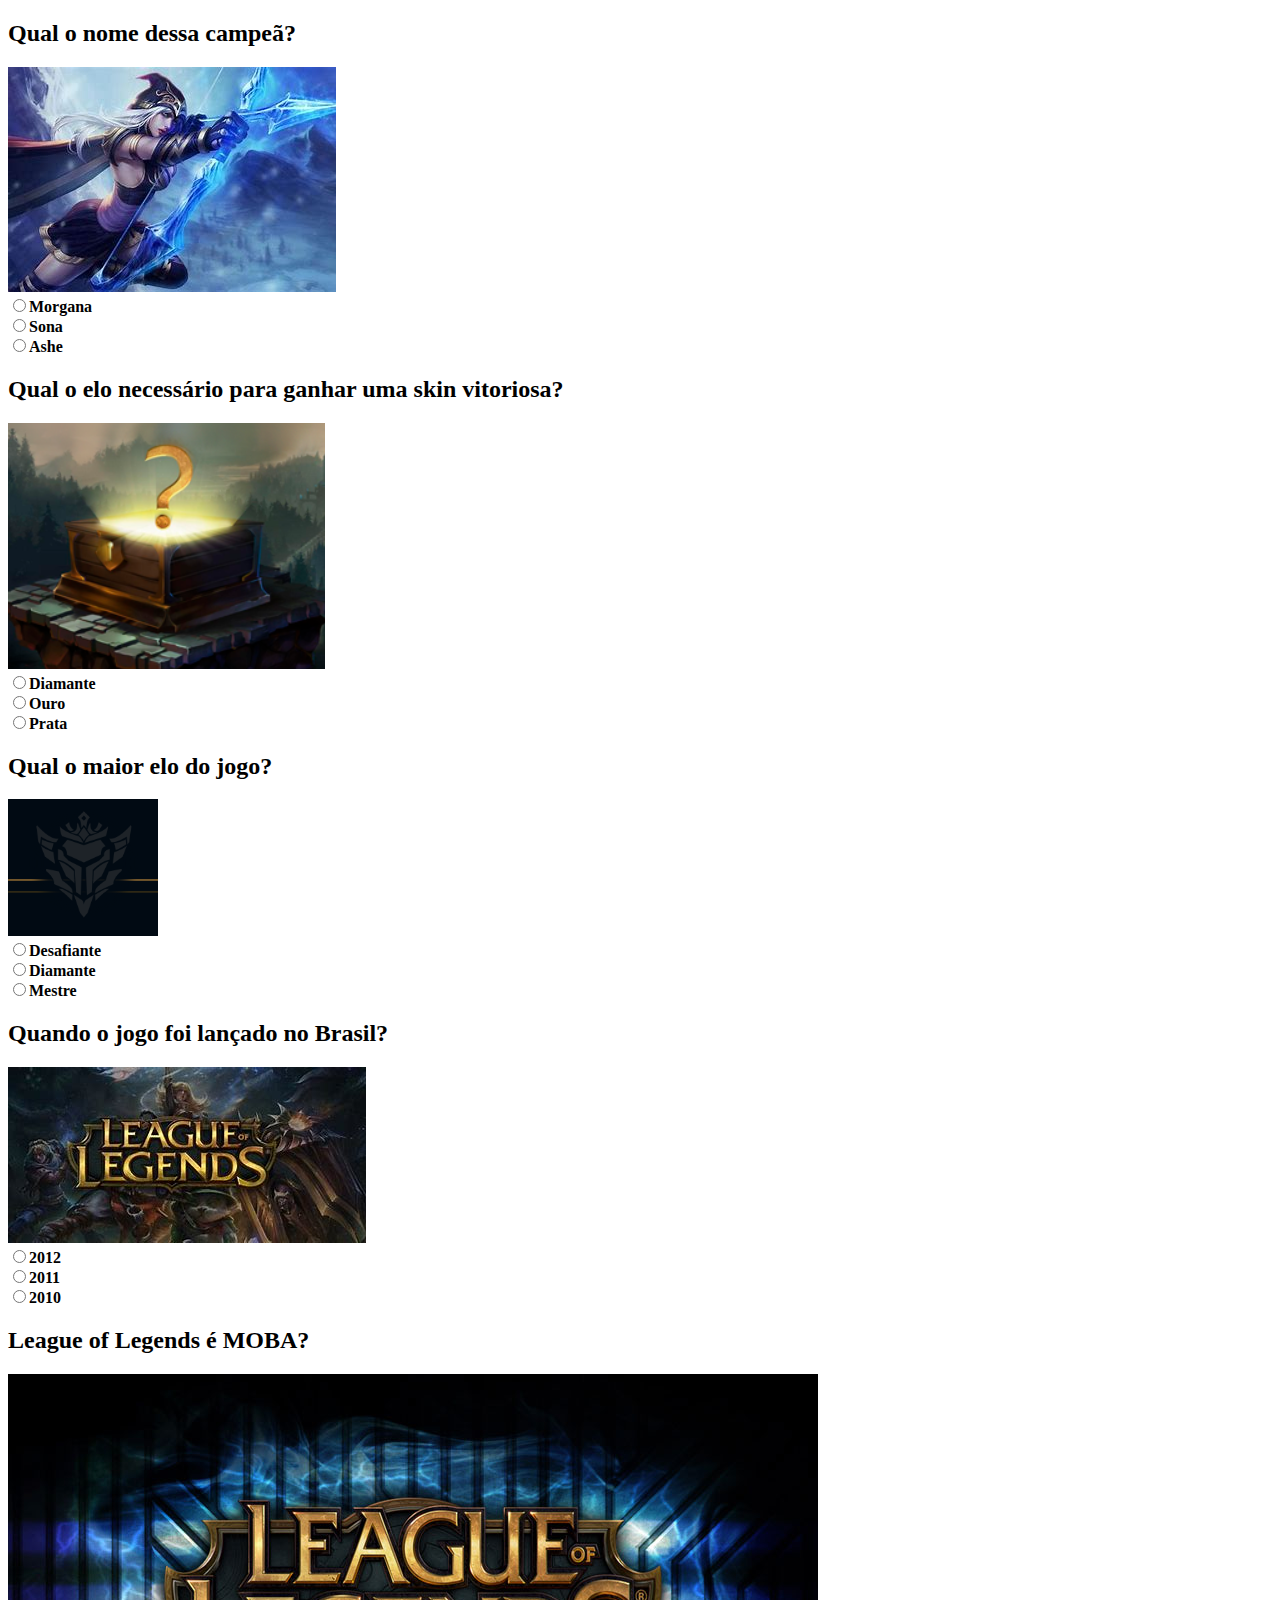
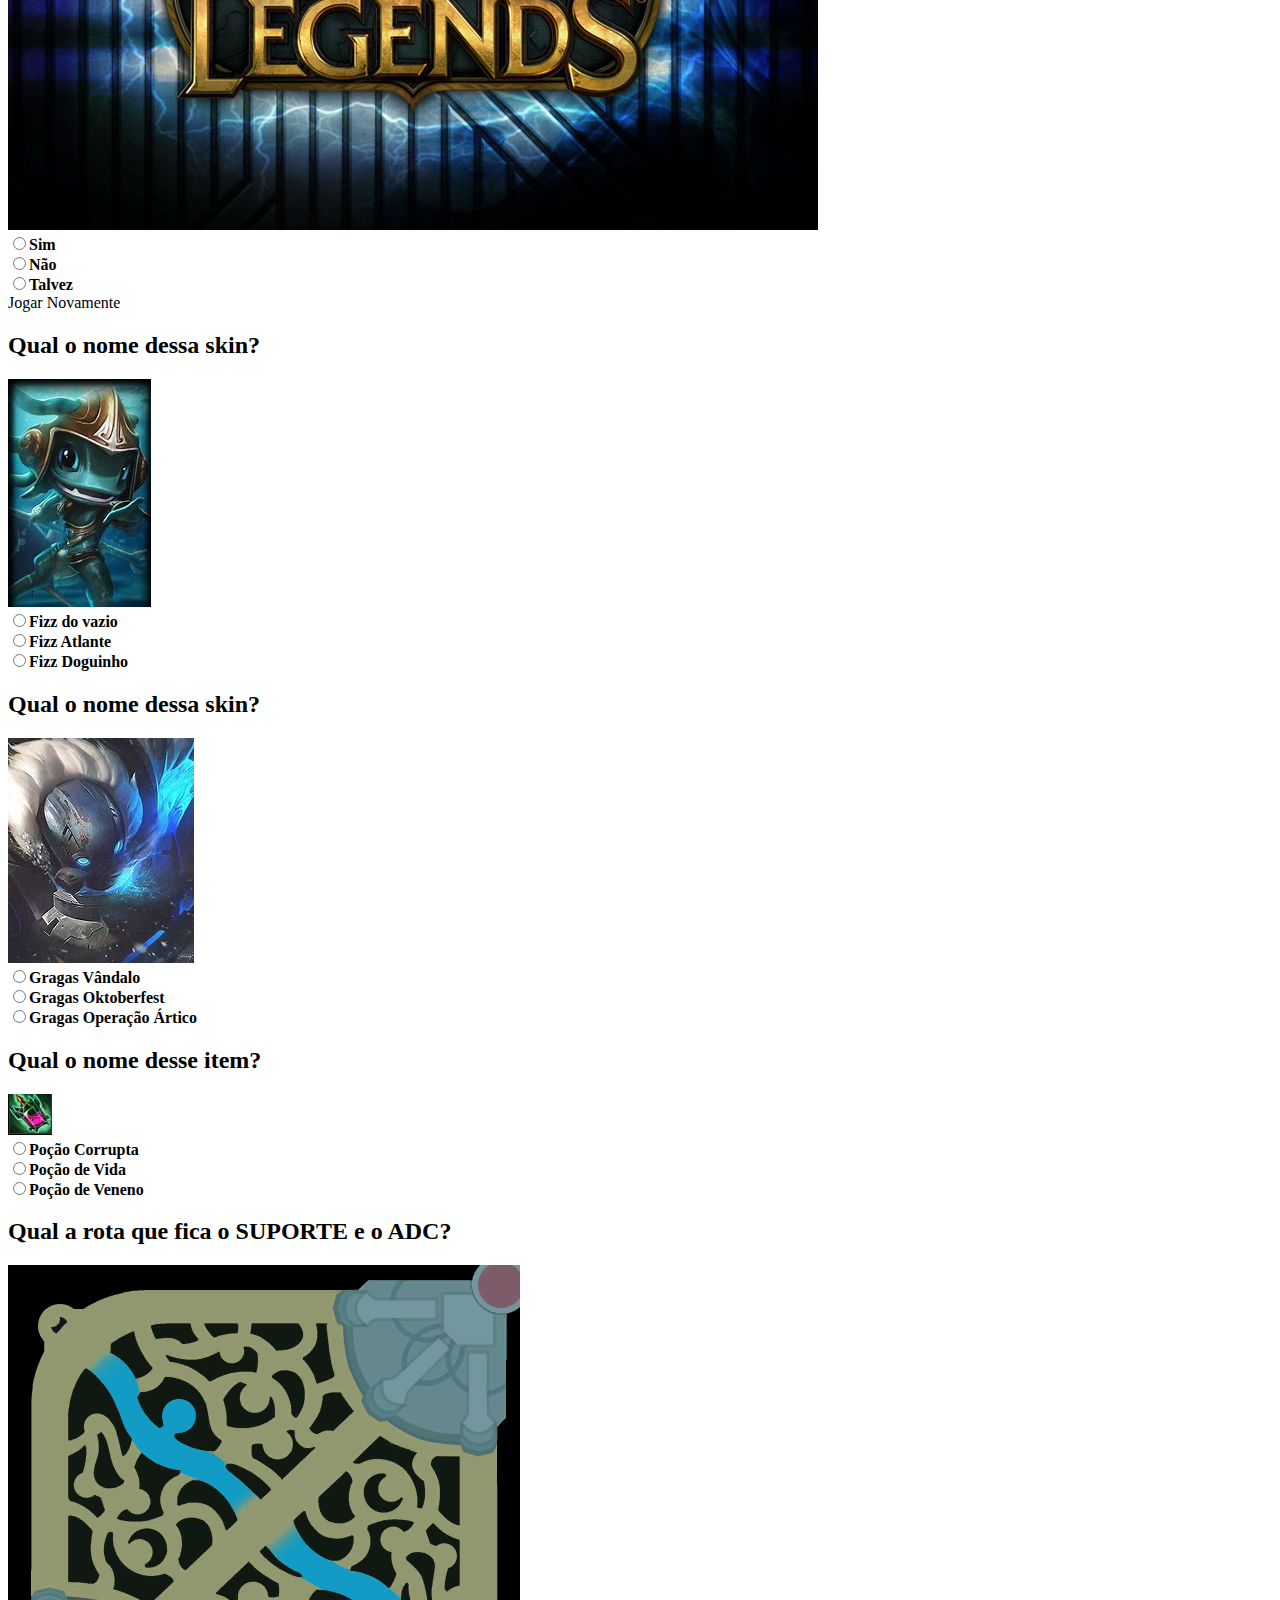
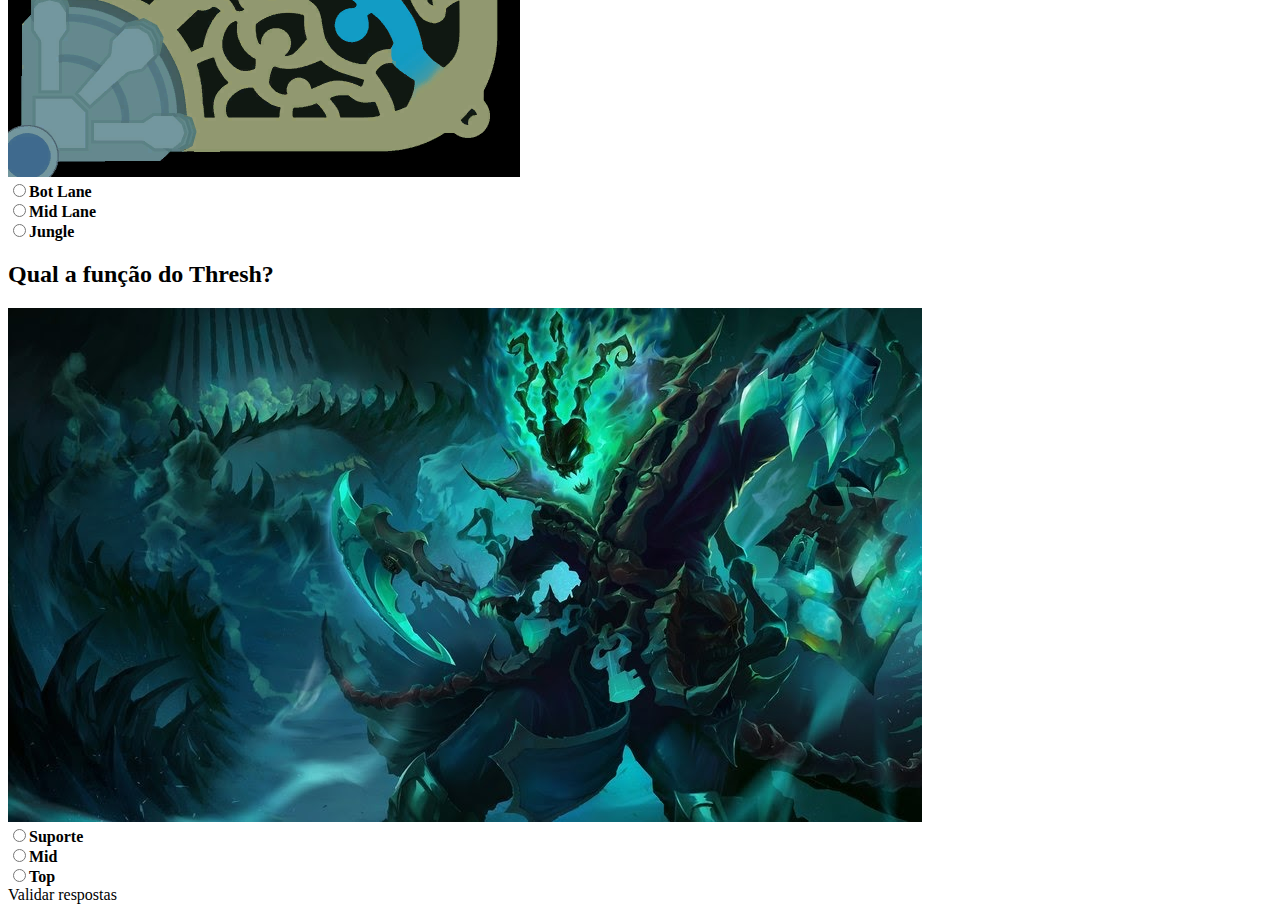
==== quiz_lima/html/jogo.html @ ddfab9fd "Add files via upload" ====
<!DOCTYPE html>
<html lang="en">
<head>
    <meta charset="UTF-8">
    <meta name="viewport" content="width=device-width, initial-scale=1.0">
    <title>*- QUIZ LEAGUE OF LEGENDS -*</title>
    <link rel="stylesheet" href="/styles/main.css">
</head>
<body>
    <main id="quadrado">
    <div id="card1" class="card">
        <!-- Questão 1<br>
        Qual o nome dessa skin?
        <img id="img1" src="/images/OIP (1).jfif" alt=""><br>
        <label><input type="radio" name="a" id="alt1-1">Fizz do vazio</label>
        <label><input type="radio" name="a" id="alt1-2">Fizz atlante</label>
        <label><input type="radio" name="a" id="alt1-3">Fizz esquadrão omega</label> -->
    </div>
    <div id="card2" class="card">
        <!-- Questão 2<br>
        Qual o nome dessa skin?
        <img id="img2" src="/images/OIP.jfif" alt=""><br>
        <label><input type="radio" name="b" id="alt1-1">Gragas Vândalo</label>
        <label><input type="radio" name="b" id="alt1-2">Gragas Oktoberfest</label>
        <label><input type="radio" name="b" id="alt1-3">Gragas Operação Ártico</label> -->
    </div>
    <div id="card3" class="card">
        <!-- Questão 3<br>
        Qual o elo necessário para ganhar uma skin vitoriosa?
        <img id="img3" src="/images/baumisterioso.PNG" alt=""><br>
        <label><input type="radio" name="c" id="alt1-1">Ouro</label>
        <label><input type="radio" name="c" id="alt1-2">Diamante</label>
        <label><input type="radio" name="c" id="alt1-3">É necessário apenas jogar uma partida</label> -->
    </div>
    <div id="card4" class="card">
        <!-- Questão 4<br>
        Qual o maior rank do jogo?
        <img id="img4" src="/images/elo.PNG" alt=""><br>
        <label><input type="radio" name="c" id="alt1-1">Diamante</label>
        <label><input type="radio" name="c" id="alt1-2">Desafiante</label>
        <label><input type="radio" name="c" id="alt1-3">Mestre</label> -->
    </div>
    <div id="card5" class="card">
        <!-- Questão 5<br>
        Qual é o nome da rota em que fica o ADC e o SUPORTE?
        <img id="img5" src="/images/Summoner's_Rift_Minimap.png" alt=""><br>
        <label><input type="radio" name="d" id="alt1-1">Bot lane</label>
        <label><input type="radio" name="d" id="alt1-2">Mid lane</label>
        <label><input type="radio" name="d" id="alt1-3">Jungle</label> -->
    </div>
    <div class="btn btn-secondary">
        <a onclick="refresh()">Jogar Novamente</a>
    </div>
    <div>
        <span id="saida2"></span>
    </div>
    <div id="card6" class="card">
        <!-- Questão 6<br>
        Qual o nome desse item?
        <img id="img6" src="/images/poção.PNG" alt=""><br>
        <label><input type="radio" name="e" id="alt1-1">Pote de vida</label>
        <label><input type="radio" name="e" id="alt1-2">Poção de veneno</label>
        <label><input type="radio" name="e" id="alt1-3">Poção corrupta</label> -->
    </div>
    <div id="card7" class="card">
        <!-- Questão 7<br>
        Quando o LOL foi lançado oficialmente no Brasil?
        <img id="img7" src="/images/league.jfif" alt=""><br>
        <label><input type="radio" name="f" id="alt1-1">2010</label>
        <label><input type="radio" name="f" id="alt1-2">2011</label>
        <label><input type="radio" name="f" id="alt1-3">2012</label> -->
    </div>
    <div id="card8" class="card">
        <!-- Questão 8<br>
        Qual o nome dessa campeã?
        <img id="img8" src="/images/ashe.jfif" alt=""><br>
        <label><input type="radio" name="g" id="alt1-1">Morgana</label>
        <label><input type="radio" name="g" id="alt1-2">Ashe</label>
        <label><input type="radio" name="g" id="alt1-3">Kayle</label> -->
    </div>
    <div id="card9" class="card">
        <!-- Questão 9<br>
        League of Legends é um RPG.
        <img id="img9" src="/images/lol.jfif" alt=""><br>
        <label><input type="radio" name="h" id="alt1-1">Verdadeiro</label>
        <label><input type="radio" name="h" id="alt1-2">Falso</label> -->
    </div>
    <div id="card10" class="card">
        <!-- <img id="img10" src="/images/thresh.jpg" alt=""><br>
        <label><input type="radio" name="i" id="alt1-1"></label>
        <label><input type="radio" name="i" id="alt1-2"></label>
        <label><input type="radio" name="i" id="alt1-3"></label><br><br> -->
    </div>
    <div class="btn btn-primary">
    <a onclick="resposta1()">Validar respostas</a>
    </div>
    <div>
        <span id="saida"></span>
    </div>
    </main>
    <script src="../js/deck.js"></script>
    <script src="../js/jogo.js"></script>
</body>
</html>
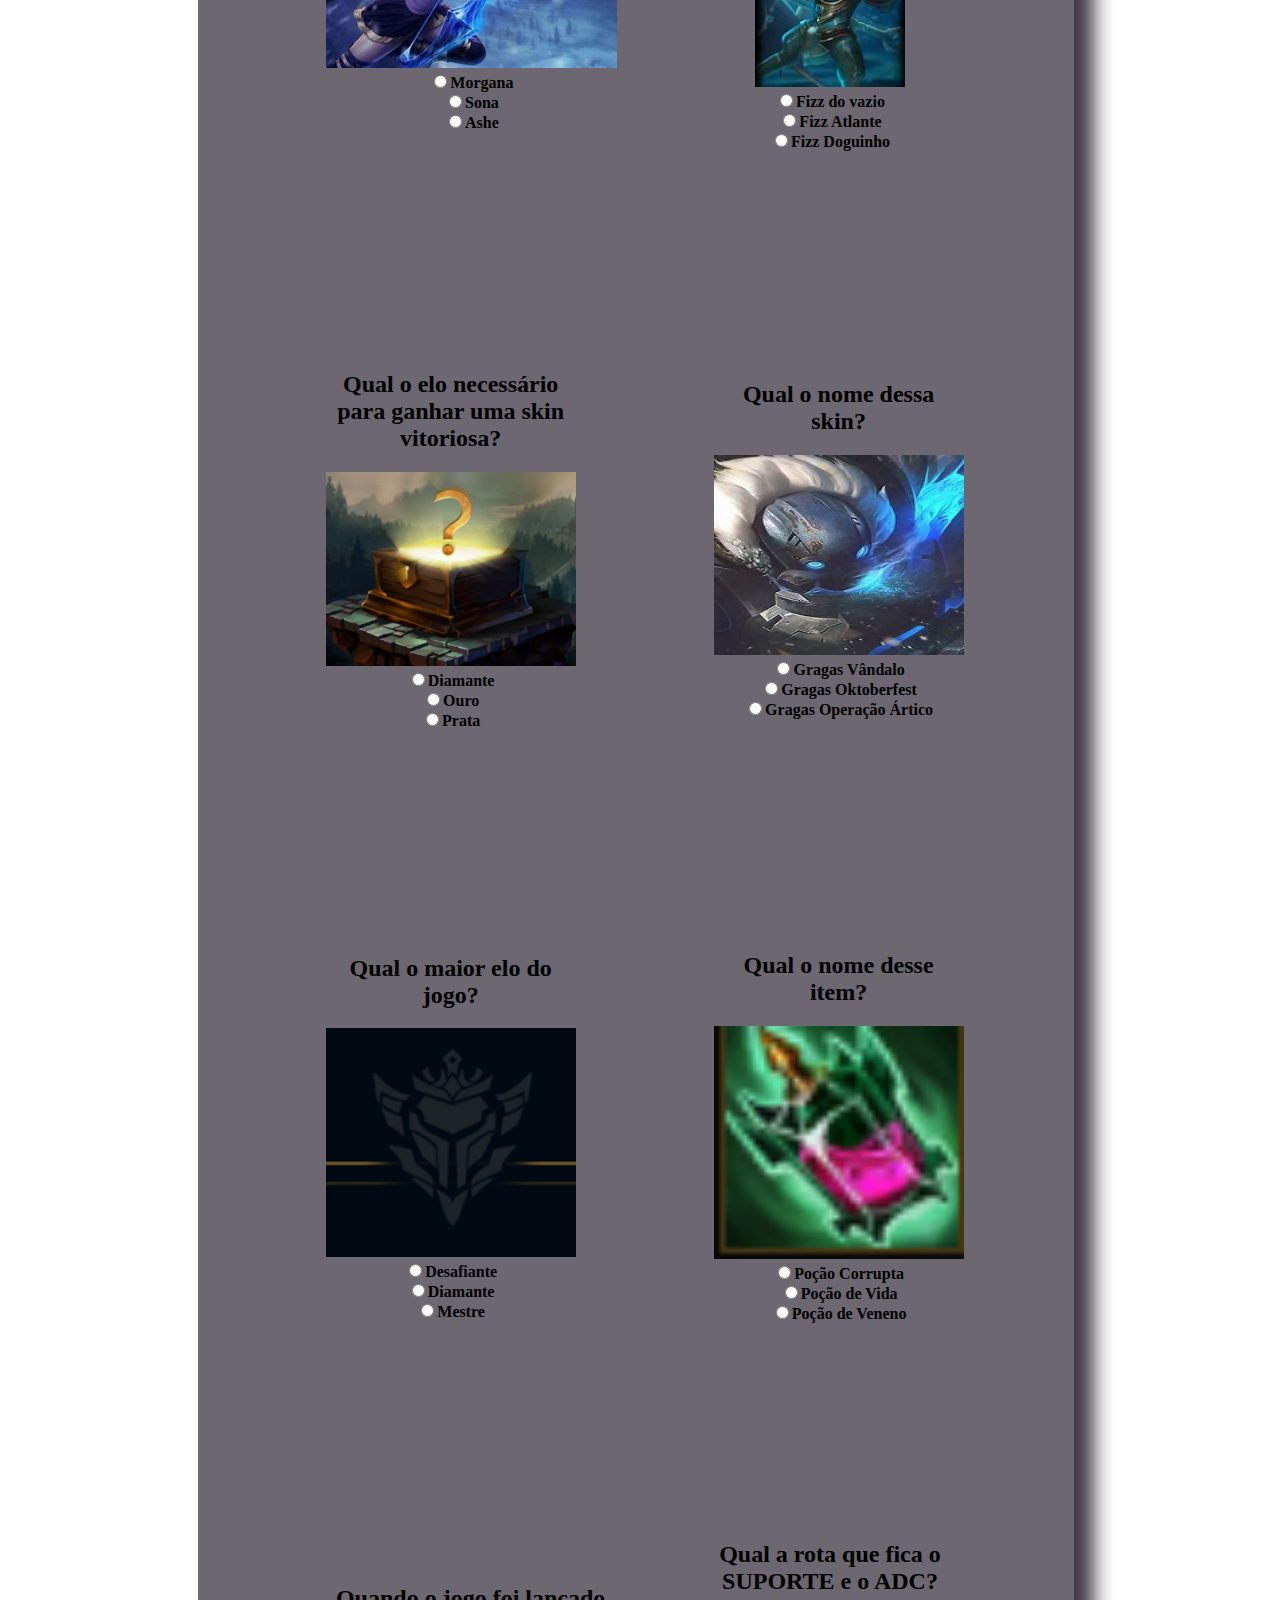
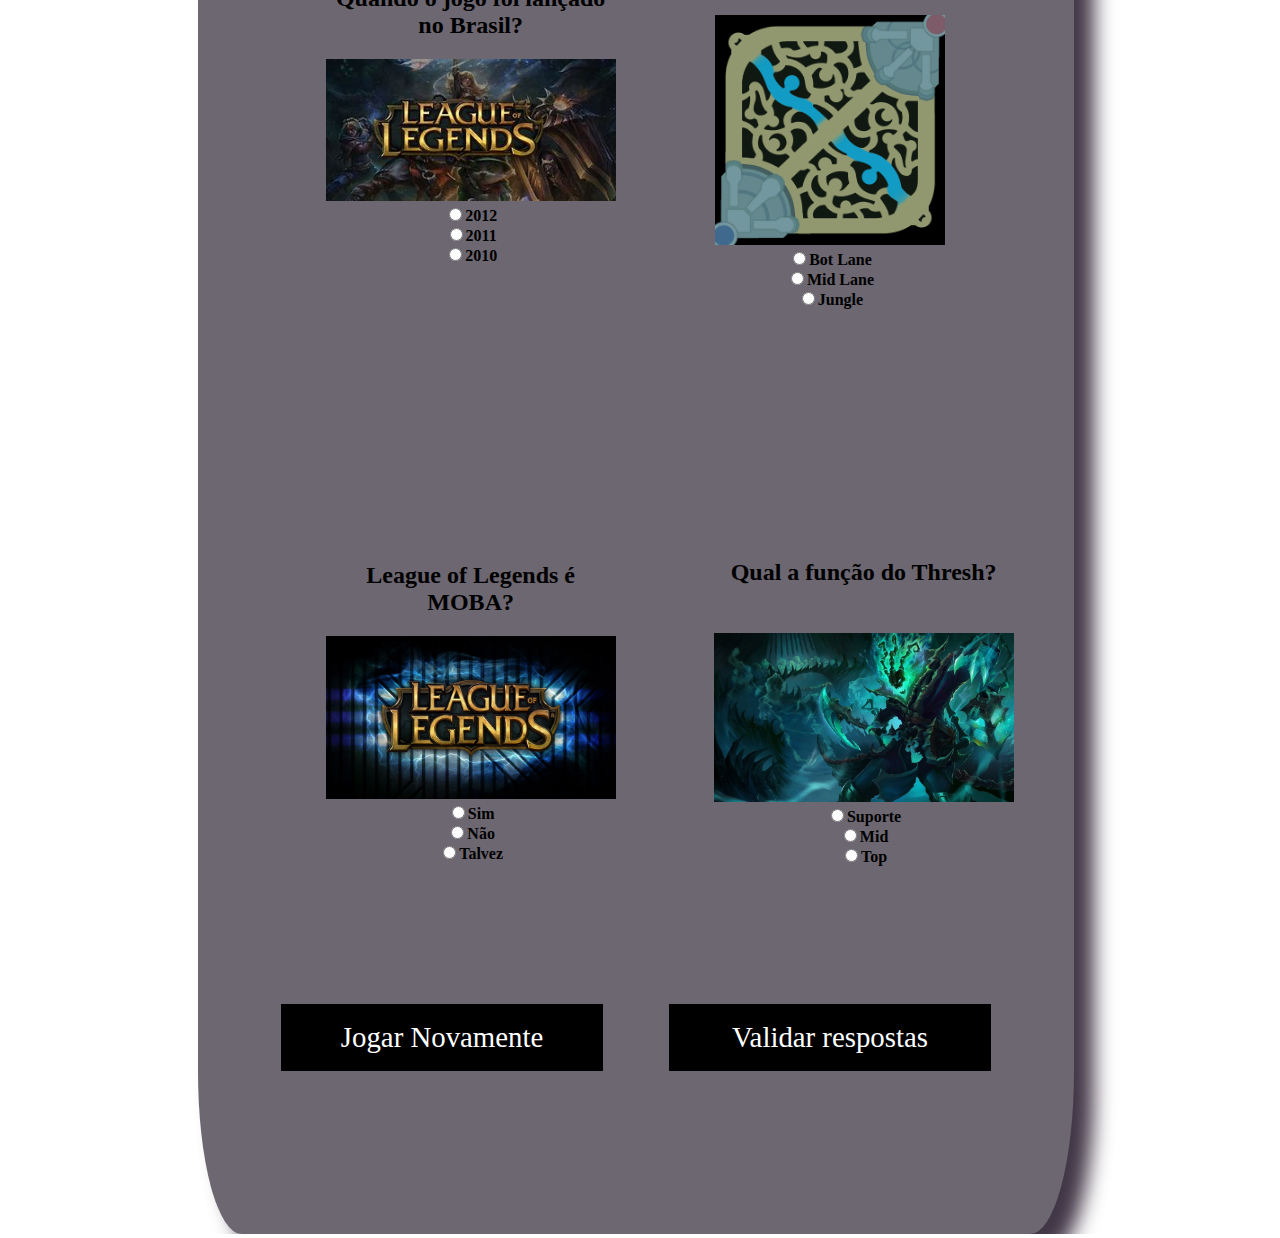
==== commit 8ba9fbb8: "Update jogo.html" ====
--- a/quiz_lima/html/jogo.html
+++ b/quiz_lima/html/jogo.html
@@ -4,7 +4,7 @@
     <meta charset="UTF-8">
     <meta name="viewport" content="width=device-width, initial-scale=1.0">
     <title>*- QUIZ LEAGUE OF LEGENDS -*</title>
-    <link rel="stylesheet" href="/styles/main.css">
+    <link rel="stylesheet" href="../styles/main.css">
 </head>
 <body>
     <main id="quadrado">
@@ -101,4 +101,4 @@
     <script src="../js/deck.js"></script>
     <script src="../js/jogo.js"></script>
 </body>
-</html>+</html>
--- a/quiz_lima/styles/main.css
+++ b/quiz_lima/styles/main.css
@@ -0,0 +1,112 @@
+html, body{
+    margin-top: 0px;
+    margin-left: 0px;
+    height: 100%;
+    width: 100%;
+    display: flex;
+    text-align: center;
+    justify-content: center;
+    align-items: center;
+    background-image: url(https://vignette.wikia.nocookie.net/leagueoflegends/images/7/73/Summoners_Rift_landscape_02.jpg/revision/latest/scale-to-width-down/2000?cb=20170303044632);
+}
+main{
+    border-radius: 5%;
+    display: flex;
+    flex-direction: column;
+    justify-content: center;
+    text-align: center;
+    align-items: center;
+    flex-wrap: wrap;    
+    width: 60%;
+    height: 60%;
+    background-color: rgb(108, 103, 112);
+    box-shadow: rgb(66, 55, 71) 20px 20px 20px;
+}
+
+.card{
+    display: flex;
+    flex-wrap: wrap;
+    flex-direction: column;
+    align-items: center;
+    justify-content: center;
+    width: 30%;
+    height: 15%;
+    padding: 0px;
+    margin-top: 50px;
+}
+
+.iniciar{
+    display: flex;
+    align-items: center;
+    justify-content: center;
+}
+#quadrado{
+    /* flex-direction: column; */
+    display: flex;
+    border-radius: 5%;
+    flex-wrap: wrap;
+    align-items: center;
+    justify-content: space-around;
+    padding: 50px;
+    width: 61%;
+    height: 350%;
+    background-color: rgb(108, 103, 112);
+    box-shadow: rgb(66, 55, 71) 20px 20px 20px;
+    margin-top: 120%;
+}
+.botao{
+    align-items: center;
+    width: 10%;
+    height: 2%;
+    display: flex;
+    justify-content: center;
+}
+.img1{
+    height: 200px;
+}
+.img2{
+    width: 250px;
+}
+.img3{
+    width: 250px;
+}
+.img4{
+    width: 290px;
+}
+.img5{
+    width: 290px;
+}
+.img6{
+    width: 150px;
+}
+.img7{
+    width: 250px;
+    height: 200px;
+}
+.img8{
+    width: 250px;
+}
+.img9{
+    width: 230px;
+}
+.img10{
+    width: 300px;
+}
+
+.btn{
+    font-size: 1.8rem;
+    padding: 1rem 0;
+    width: 20rem;
+    text-align: center;
+    border: 0.1rem solid #000000;
+    margin-bottom: 1rem;
+    text-decoration: none;
+    color: white;
+    background-color: black
+}
+.btn:hover{
+    cursor: pointer;
+    box-shadow: 0 0.4rem 1.4rem 0 rgba(3, 8, 10, 0.5);
+    transform: translate(-0.1rem);
+    transition: transform 150ms;
+}